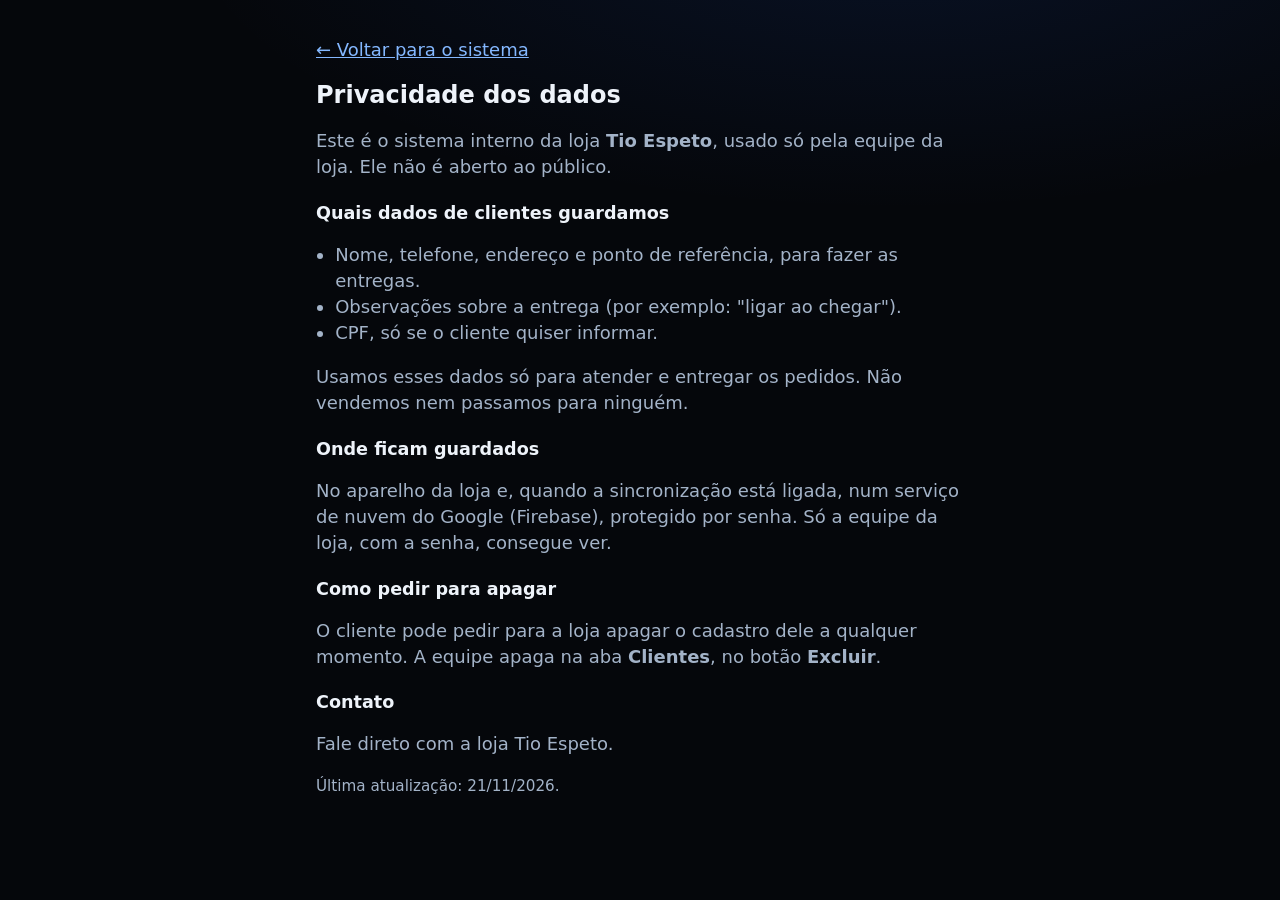
==== privacidade.html @ 0240d6c3 "Sistema Tio Espeto: caixa, gastos, contas, cardápio e clientes Primeira versão publicada. Funciona n" ====
<!doctype html>
<html lang="pt-BR">
<head>
  <meta charset="utf-8">
  <meta name="viewport" content="width=device-width, initial-scale=1">
  <meta name="theme-color" content="#000000">
  <meta name="robots" content="noindex, nofollow">
  <title>Privacidade · Tio Espeto</title>
  <link rel="icon" type="image/png" href="assets/icones/icone-192.png">
  <link rel="stylesheet" href="assets/style.css">
  <style>
    body { padding: 0; }
    .texto { max-width: 680px; margin: 0 auto; padding: 1.2rem 1rem 3rem; }
    .texto h1 { font-size: 1.5rem; margin: .5rem 0 1rem; }
    .texto h2 { font-size: 1.1rem; margin: 1.4rem 0 .4rem; }
    .texto p, .texto li { color: var(--texto-suave); }
    .texto ul { padding-left: 1.2rem; }
  </style>
</head>
<body>
  <main class="texto">
    <p><a href="./">← Voltar para o sistema</a></p>
    <h1>Privacidade dos dados</h1>
    <p>Este é o sistema interno da loja <strong>Tio Espeto</strong>, usado só pela equipe da loja.
      Ele não é aberto ao público.</p>

    <h2>Quais dados de clientes guardamos</h2>
    <ul>
      <li>Nome, telefone, endereço e ponto de referência, para fazer as entregas.</li>
      <li>Observações sobre a entrega (por exemplo: "ligar ao chegar").</li>
      <li>CPF, só se o cliente quiser informar.</li>
    </ul>
    <p>Usamos esses dados só para atender e entregar os pedidos. Não vendemos nem passamos para ninguém.</p>

    <h2>Onde ficam guardados</h2>
    <p>No aparelho da loja e, quando a sincronização está ligada, num serviço de nuvem do Google (Firebase),
      protegido por senha. Só a equipe da loja, com a senha, consegue ver.</p>

    <h2>Como pedir para apagar</h2>
    <p>O cliente pode pedir para a loja apagar o cadastro dele a qualquer momento. A equipe apaga
      na aba <strong>Clientes</strong>, no botão <strong>Excluir</strong>.</p>

    <h2>Contato</h2>
    <!-- AVISO PARA O DANIEL: colocar aqui um contato da loja (WhatsApp ou e-mail) se o Gabriel quiser. -->
    <p>Fale direto com a loja Tio Espeto.</p>

    <p class="nota">Última atualização: 21/11/2026.</p>
  </main>
</body>
</html>
---- assets/style.css ----
/* Sistema da loja Tio Espeto — Brazuka Web
   Cores: preto e azul, visual escuro. Letras grandes e passos numerados
   para ficar fácil para quem não é acostumado com tecnologia. */
:root {
  color-scheme: dark;
  --fundo: #05070b;
  --topo: rgba(5, 7, 11, .88);
  --cartao: #0e141d;
  --cartao-2: #131b27;
  --campo: #0a0f17;
  --campo-hover: #182233;
  --texto: #eef3fa;
  --texto-suave: #a3b3c8;
  --borda: rgba(148, 170, 205, .14);
  --borda-forte: rgba(148, 170, 205, .26);
  --primaria: #2563eb;          /* azul (contraste 5,2:1 com branco) */
  --primaria-escura: #1d4ed8;
  --primaria-texto: #84b8ff;
  --primaria-fundo: rgba(37, 99, 235, .16);
  --primaria-borda: rgba(96, 150, 255, .45);
  --verde: #4ade80;
  --verde-fundo: rgba(34, 197, 94, .12);
  --verde-borda: rgba(74, 222, 128, .35);
  --vermelho: #fb7185;
  --vermelho-fundo: rgba(244, 63, 94, .13);
  --vermelho-borda: rgba(251, 113, 133, .4);
  --amarelo: #fcd34d;
  --amarelo-fundo: rgba(252, 211, 77, .12);
  --foco: #fbbf24;
  --raio: 22px;
  --raio-m: 16px;
  --raio-p: 12px;
  --sombra: 0 10px 30px rgba(0, 0, 0, .35);
  --altura-abas: 74px;
  --suave: cubic-bezier(.22, .8, .3, 1);
}

* { box-sizing: border-box; }
[hidden] { display: none !important; }
html { -webkit-text-size-adjust: 100%; background: var(--fundo); scroll-behavior: smooth; }
body {
  margin: 0;
  font-family: "Nunito", system-ui, -apple-system, "Segoe UI", Roboto, Arial, sans-serif;
  font-size: 18px;
  font-weight: 500;
  line-height: 1.45;
  color: var(--texto);
  background:
    radial-gradient(1200px 500px at 70% -10%, rgba(37, 99, 235, .12), transparent 60%),
    var(--fundo);
  background-attachment: fixed;
  padding-bottom: calc(var(--altura-abas) + 1rem + env(safe-area-inset-bottom));
}
h1, h2, h3 { line-height: 1.2; margin: 0; font-weight: 800; }
h3 { font-size: 1.2rem; margin-bottom: .7rem; }
button, input, select, textarea { font: inherit; color: inherit; }
a { color: var(--primaria-texto); }
strong { font-weight: 800; }

:focus-visible { outline: 3px solid var(--foco); outline-offset: 3px; }

.sr-only {
  position: absolute; width: 1px; height: 1px; padding: 0; margin: -1px;
  overflow: hidden; clip: rect(0,0,0,0); white-space: nowrap; border: 0;
}
.pular { position: absolute; left: -9999px; top: 0; background: var(--cartao); color: var(--texto); padding: .5rem 1rem; z-index: 100; border-radius: var(--raio-p); }
.pular:focus { left: .5rem; top: .5rem; }

/* ---------- Topo ---------- */
.topo {
  position: sticky; top: 0; z-index: 10;
  display: flex; align-items: center; justify-content: space-between; gap: 1rem;
  background: var(--topo);
  backdrop-filter: blur(14px); -webkit-backdrop-filter: blur(14px);
  border-bottom: 1px solid var(--borda);
  padding: .85rem 1.1rem;
  padding-top: calc(.85rem + env(safe-area-inset-top));
}
.topo h1 { font-size: 1.4rem; letter-spacing: .01em; }
.topo h1::first-letter { color: var(--primaria-texto); }
.topo-data { font-size: .95rem; color: var(--texto-suave); text-transform: capitalize; font-weight: 700; }

main { max-width: 1100px; margin: 0 auto; padding: 1.1rem; outline: none; }
.titulo-aba { font-size: 1.65rem; }
.cabeca-aba { display: flex; align-items: center; justify-content: space-between; gap: .75rem; margin-bottom: .6rem; flex-wrap: wrap; }

.ajuda { font-size: 1.05rem; color: var(--texto-suave); margin: 0 0 1.1rem; max-width: 60ch; }
.dica { color: var(--texto-suave); font-size: 1rem; margin: .25rem 0 .8rem; }
.nota { color: var(--texto-suave); font-size: .95rem; margin-top: 1rem; }
.vazio { color: var(--texto-suave); text-align: center; padding: 1.1rem .5rem; margin: 0; }
.opcional { font-weight: 500; color: var(--texto-suave); font-size: .88em; }
.erro { color: var(--vermelho); font-weight: 800; margin: .25rem 0; min-height: 1.2em; }

/* Passos numerados (1, 2, 3) */
.passo { display: flex; align-items: center; gap: .6rem; font-size: 1.12rem; font-weight: 800; margin: 0 0 .6rem; padding: 0; }
.passo-num {
  flex-shrink: 0; width: 2rem; height: 2rem; border-radius: 50%;
  display: grid; place-items: center;
  background: var(--primaria); color: #fff; font-size: 1rem; font-weight: 800;
  box-shadow: 0 0 0 4px var(--primaria-fundo);
}
.passo-final { margin-top: 1.2rem; }

.cartao {
  background: linear-gradient(180deg, var(--cartao-2), var(--cartao));
  border: 1px solid var(--borda); border-radius: var(--raio);
  padding: 1.25rem; box-shadow: var(--sombra); margin-bottom: 1.1rem;
}

.aviso { background: var(--primaria-fundo); border: 1px solid var(--primaria-borda); border-radius: var(--raio-m); padding: .9rem 1.1rem; margin: 0 0 1.1rem; display: flex; align-items: center; gap: .6rem 1rem; flex-wrap: wrap; }
.aviso-erro { background: var(--vermelho-fundo); border-color: var(--vermelho-borda); margin: 1rem; }

/* ---------- Botões ---------- */
.btn {
  display: inline-flex; align-items: center; justify-content: center; gap: .45rem;
  min-height: 52px; padding: .65rem 1.25rem;
  border-radius: var(--raio-m); border: 2px solid transparent;
  font-weight: 800; cursor: pointer; text-decoration: none;
  touch-action: manipulation;
  transition: transform .15s var(--suave), background-color .2s, border-color .2s, box-shadow .2s;
}
.btn:active:not(:disabled) { transform: scale(.97); }
.btn:disabled { opacity: .4; cursor: not-allowed; }
.btn-primario { background: var(--primaria); color: #fff; box-shadow: 0 8px 22px rgba(37, 99, 235, .35); }
.btn-primario:hover:not(:disabled) { background: var(--primaria-escura); }
.btn-primario:disabled { box-shadow: none; }
.btn-secundario { background: var(--primaria-fundo); color: var(--primaria-texto); border-color: var(--primaria-borda); }
.btn-secundario:hover { background: rgba(37, 99, 235, .26); }
.btn-leve { background: transparent; color: var(--texto); border-color: var(--borda-forte); }
.btn-leve:hover { background: var(--campo-hover); }
.btn-perigo { background: transparent; color: var(--vermelho); border-color: var(--vermelho-borda); }
.btn-perigo:hover { background: var(--vermelho-fundo); }
.btn-pequeno { min-height: 44px; padding: .4rem .95rem; font-size: 1rem; border-radius: var(--raio-p); }
.btn-grande { width: 100%; min-height: 62px; font-size: 1.25rem; }
.btn-largo { width: 100%; }
#btn-limpar { width: 100%; margin-top: .6rem; }
.botoes-linha { display: flex; flex-wrap: wrap; gap: .55rem; }

/* ---------- Vender (Caixa) ---------- */
.caixa-grade { display: grid; gap: 1.1rem; }
.itens-grade { display: grid; grid-template-columns: repeat(auto-fill, minmax(150px, 1fr)); gap: .75rem; }
.item {
  position: relative;
  display: flex; flex-direction: column; justify-content: center; align-items: flex-start;
  min-height: 104px; padding: .9rem 1rem;
  background: linear-gradient(180deg, var(--cartao-2), var(--cartao));
  border: 2px solid var(--borda); border-radius: var(--raio);
  text-align: left; cursor: pointer; box-shadow: var(--sombra);
  touch-action: manipulation; user-select: none;
  transition: transform .18s var(--suave), border-color .2s, background .2s;
}
.item:hover { border-color: var(--primaria-borda); transform: translateY(-2px); }
.item:active { transform: scale(.96); }
.item.no-pedido { border-color: var(--primaria); background: linear-gradient(180deg, rgba(37, 99, 235, .28), rgba(37, 99, 235, .12)); }
.item-nome { font-weight: 800; font-size: 1.1rem; overflow-wrap: anywhere; padding-right: 2rem; }
.item-preco { color: var(--primaria-texto); font-weight: 800; margin-top: .3rem; font-size: 1.1rem; }
.item-qtd {
  position: absolute; top: .55rem; right: .55rem;
  min-width: 2.1rem; height: 2.1rem; padding: 0 .45rem;
  border-radius: 999px; background: var(--primaria); color: #fff;
  display: grid; place-items: center; font-weight: 800; font-size: 1.05rem;
}
.item-qtd.pop { animation: pop .35s var(--suave); }
.selo-exemplo { display: inline-block; background: var(--amarelo-fundo); color: var(--amarelo); border: 1px solid rgba(252, 211, 77, .4); border-radius: 999px; font-size: .75rem; font-weight: 800; padding: .1rem .55rem; margin-top: .35rem; letter-spacing: .03em; }

.pedido-lista { list-style: none; margin: 0; padding: 0; }
.pedido-linha { display: grid; grid-template-columns: 1fr auto; gap: .25rem .6rem; align-items: center; padding: .7rem 0; border-bottom: 1px solid var(--borda); }
.pedido-nome { font-weight: 800; overflow-wrap: anywhere; }
.pedido-sub { color: var(--texto-suave); font-size: .95rem; }
.qtd-ctrl { display: flex; align-items: center; gap: .4rem; grid-column: 2; grid-row: 1 / span 2; }
.qtd-ctrl button {
  width: 48px; height: 48px; border-radius: 50%; border: 2px solid var(--borda-forte);
  background: var(--campo); font-size: 1.5rem; font-weight: 800; cursor: pointer; line-height: 1;
  touch-action: manipulation; transition: transform .15s var(--suave), border-color .2s;
}
.qtd-ctrl button:hover { border-color: var(--primaria); }
.qtd-ctrl button:active { transform: scale(.9); }
.qtd-input {
  width: 3.6rem; height: 48px; text-align: center; font-weight: 800; font-size: 1.25rem;
  border: 2px solid var(--borda-forte); border-radius: var(--raio-p); background: var(--campo);
  transition: border-color .2s;
}
.qtd-input:hover { border-color: var(--primaria-borda); }
.qtd-input:focus-visible, .qtd-input:focus { border-color: var(--foco); outline: 3px solid var(--foco); outline-offset: 2px; }

.total-linha { display: flex; justify-content: space-between; align-items: baseline; padding: .9rem 0 .3rem; font-size: 1.25rem; font-weight: 800; }
.total-linha strong { font-size: 2rem; color: var(--primaria-texto); }

.grupo { border: 0; padding: 0; margin: 1rem 0 0; }
.grupo legend { margin-bottom: .6rem; }
.rotulo { font-weight: 800; display: block; margin-bottom: .45rem; }
.segmentos { display: grid; grid-template-columns: repeat(3, 1fr); gap: .5rem; }
.seg {
  min-height: 70px; border-radius: var(--raio-m); border: 2px solid var(--borda-forte); background: var(--campo);
  font-weight: 800; cursor: pointer; padding: .4rem; touch-action: manipulation; line-height: 1.25;
  transition: transform .15s var(--suave), background .2s, border-color .2s;
}
.seg:hover { border-color: var(--primaria-borda); }
.seg:active { transform: scale(.96); }
.seg[aria-pressed="true"] { background: var(--primaria); border-color: var(--primaria); color: #fff; box-shadow: 0 8px 20px rgba(37, 99, 235, .35); }

#bloco-dinheiro { margin-top: 1rem; }
.campo-dinheiro { display: flex; align-items: center; gap: .45rem; border: 2px solid var(--borda-forte); border-radius: var(--raio-m); padding: 0 .9rem; background: var(--campo); transition: border-color .2s; }
.campo-dinheiro:focus-within { border-color: var(--foco); outline: 3px solid var(--foco); outline-offset: 2px; }
.campo-dinheiro span { font-weight: 800; color: var(--texto-suave); font-size: 1.25rem; }
.campo-dinheiro input { border: 0; outline: none; width: 100%; min-height: 58px; font-size: 1.6rem; font-weight: 800; background: transparent; }
.atalhos { display: grid; grid-template-columns: repeat(5, 1fr); gap: .4rem; margin-top: .55rem; }
.atalho {
  min-height: 50px; border-radius: var(--raio-p); border: 2px solid var(--borda-forte); background: var(--campo);
  font-weight: 800; font-size: .95rem; cursor: pointer; padding: .2rem; touch-action: manipulation; line-height: 1.15;
  transition: transform .15s var(--suave), border-color .2s;
}
.atalho:hover { border-color: var(--primaria); }
.atalho:active { transform: scale(.94); }
.atalho.insuficiente { color: var(--texto-suave); border-style: dashed; }

.troco { margin-top: .8rem; border-radius: var(--raio-m); padding: .85rem 1.1rem; font-weight: 800; display: flex; justify-content: space-between; align-items: baseline; gap: .5rem; flex-wrap: wrap; border: 1px solid transparent; animation: subir .35s var(--suave); }
.troco:empty { display: none; }
.troco.ok { background: var(--verde-fundo); color: var(--verde); border-color: var(--verde-borda); font-size: 1.15rem; }
.troco.ok strong { font-size: 2.2rem; }
.troco.falta { background: var(--vermelho-fundo); color: var(--vermelho); border-color: var(--vermelho-borda); font-size: 1.1rem; }
.troco.falta strong { font-size: 1.7rem; }
.troco.neutro { background: var(--campo); color: var(--texto-suave); font-weight: 600; font-size: 1rem; border-color: var(--borda); }

.cliente-entrega { background: var(--campo); border: 1px solid var(--borda); border-radius: var(--raio-m); padding: .2rem .9rem; }
.cliente-entrega summary { cursor: pointer; font-weight: 800; min-height: 52px; display: flex; align-items: center; gap: .3rem; flex-wrap: wrap; list-style: none; }
.cliente-entrega summary::-webkit-details-marker { display: none; }
.cliente-entrega[open] { padding-bottom: .9rem; }
.cliente-entrega[open] summary { margin-bottom: .4rem; }

select, .busca, .campo input, .campo textarea {
  width: 100%; min-height: 52px; padding: .6rem .85rem;
  border: 2px solid var(--borda-forte); border-radius: var(--raio-m); background: var(--campo);
  transition: border-color .2s;
}
input::placeholder, textarea::placeholder { color: #71839c; }
textarea { resize: vertical; }
select:focus-visible, .busca:focus-visible, .campo input:focus-visible, .campo textarea:focus-visible { border-color: var(--foco); }
.cliente-info { margin-top: .6rem; background: var(--primaria-fundo); border: 1px solid var(--primaria-borda); border-radius: var(--raio-p); padding: .7rem .9rem; font-size: 1rem; }
.cliente-info p { margin: .15rem 0; overflow-wrap: anywhere; }

.hoje-resumo { display: flex; gap: .5rem; flex-wrap: wrap; }
.pilula { background: var(--primaria-fundo); border: 1px solid var(--primaria-borda); color: var(--primaria-texto); border-radius: 999px; padding: .4rem .95rem; font-weight: 800; font-size: 1rem; }
#hoje-status { margin-top: -.1rem; font-weight: 700; }

/* ---------- Listas ---------- */
.busca { margin-bottom: .9rem; font-size: 1.05rem; }
.lista-cartoes { list-style: none; margin: 0; padding: 0; display: grid; gap: .9rem; }
.lista-cartoes > li { background: linear-gradient(180deg, var(--cartao-2), var(--cartao)); border: 1px solid var(--borda); border-radius: var(--raio); padding: 1.1rem 1.2rem; box-shadow: var(--sombra); }
.lista-cartoes > li.vazio { text-align: center; }
.lista-cartoes h3 { margin: 0 0 .35rem; font-size: 1.2rem; overflow-wrap: anywhere; }
.lista-cartoes p { margin: .25rem 0; overflow-wrap: anywhere; }
.lista-cartoes .acoes { display: flex; flex-wrap: wrap; gap: .45rem; margin-top: .75rem; }
.lista-cartoes li.exemplo { border: 2px dashed rgba(252, 211, 77, .45); }
.rotulo-linha { color: var(--texto-suave); font-size: .95rem; }
.tel { color: var(--primaria-texto); font-weight: 800; }
.lucro-pos { color: var(--verde); font-weight: 800; }
.lucro-neg { color: var(--vermelho); font-weight: 800; }
.falta-info { color: var(--amarelo); font-weight: 700; }

.lista-simples { list-style: none; margin: 0; padding: 0; }
.lista-simples li { display: flex; justify-content: space-between; align-items: center; gap: .75rem; padding: .75rem 0; border-bottom: 1px solid var(--borda); }
.lista-simples li:last-child { border-bottom: 0; }
.lista-simples li.vazio { justify-content: center; }
.lista-simples .info { min-width: 0; }
.lista-simples .info p { margin: .1rem 0; overflow-wrap: anywhere; }
.lista-simples .lado { text-align: right; display: grid; gap: .35rem; justify-items: end; flex-shrink: 0; }
.lista-rolavel { max-height: 460px; overflow-y: auto; padding-right: .3rem; }
.mini { color: var(--texto-suave); font-size: .92rem; }
.valor-saida { color: var(--vermelho); font-weight: 800; }
.valor-entrada { color: var(--verde); font-weight: 800; }

/* ---------- Gastos ---------- */
.duas-colunas { display: grid; gap: 0 1.1rem; }
.cabeca-cartao { display: flex; justify-content: space-between; align-items: center; gap: .75rem; flex-wrap: wrap; margin-bottom: .4rem; }
.cabeca-cartao h3 { margin: 0; }
.grupo-topo { margin: 0 0 1rem; }

.chips { display: flex; flex-wrap: wrap; gap: .5rem; }
.chip {
  min-height: 50px; padding: .45rem 1.1rem; border-radius: 999px;
  border: 2px solid var(--borda-forte); background: var(--campo); font-weight: 800; cursor: pointer;
  touch-action: manipulation; transition: transform .15s var(--suave), background .2s, border-color .2s;
}
.chip:hover { border-color: var(--primaria-borda); }
.chip:active { transform: scale(.95); }
.chip[aria-pressed="true"] { background: var(--primaria); border-color: var(--primaria); color: #fff; box-shadow: 0 6px 16px rgba(37, 99, 235, .35); }
.chip[aria-pressed="true"]::before { content: "✓ "; }
.chip-novo { border-style: dashed; color: var(--primaria-texto); }
.novo-tipo { display: flex; gap: .5rem; margin-top: .7rem; animation: subir .3s var(--suave); }
.novo-tipo input { flex: 1; min-height: 52px; padding: .6rem .85rem; border: 2px solid var(--borda-forte); border-radius: var(--raio-m); background: var(--campo); min-width: 0; }
.novo-tipo input:focus-visible { border-color: var(--foco); }

/* Cada gasto separado (com barrinha) */
.gastos-grupos { display: grid; gap: .6rem; }
.grupo-gasto { background: var(--campo); border: 1px solid var(--borda); border-radius: var(--raio-m); overflow: hidden; transition: border-color .2s; }
.grupo-gasto[open] { border-color: var(--primaria-borda); }
.grupo-gasto summary { cursor: pointer; list-style: none; padding: .9rem 1rem; display: grid; gap: .45rem; }
.grupo-gasto summary::-webkit-details-marker { display: none; }
.grupo-gasto summary:hover { background: var(--campo-hover); }
.gg-linha { display: flex; justify-content: space-between; align-items: baseline; gap: .6rem; }
.gg-nome { font-weight: 800; font-size: 1.1rem; display: flex; align-items: center; gap: .45rem; }
.gg-nome::before { content: "›"; display: inline-block; color: var(--primaria-texto); font-size: 1.4rem; line-height: 1; transition: transform .25s var(--suave); }
.grupo-gasto[open] .gg-nome::before { transform: rotate(90deg); }
.gg-valor { font-weight: 800; font-size: 1.15rem; color: var(--vermelho); white-space: nowrap; }
.gg-info { color: var(--texto-suave); font-size: .92rem; display: flex; justify-content: space-between; gap: .5rem; }
.grupo-gasto ul { list-style: none; margin: 0; padding: 0 1rem .6rem; animation: subir .3s var(--suave); }
.grupo-gasto li { display: flex; justify-content: space-between; align-items: center; gap: .6rem; padding: .6rem 0; border-top: 1px solid var(--borda); }
.grupo-gasto li .lado { display: flex; align-items: center; gap: .6rem; flex-shrink: 0; }

.barra { height: 10px; border-radius: 999px; background: rgba(148, 170, 205, .12); overflow: hidden; }
.barra span { display: block; height: 100%; border-radius: 999px; background: linear-gradient(90deg, var(--primaria), #60a5fa); width: 0; transition: width .9s var(--suave); }
.barra.vermelha span { background: linear-gradient(90deg, #e11d48, var(--vermelho)); }
.barra.verde span { background: linear-gradient(90deg, #16a34a, var(--verde)); }

.soma-total { display: flex; justify-content: space-between; align-items: baseline; gap: .6rem; margin-top: .9rem; padding: 1rem 1.1rem; border-radius: var(--raio-m); background: var(--vermelho-fundo); border: 1px solid var(--vermelho-borda); font-weight: 800; font-size: 1.1rem; }
.soma-total strong { color: var(--vermelho); font-size: 1.4rem; }

/* Para onde foi o dinheiro */
.para-onde { list-style: none; margin: 0; padding: 0; display: grid; gap: .9rem; }
.para-onde li { display: grid; gap: .4rem; }
.po-linha { display: flex; justify-content: space-between; align-items: baseline; gap: .6rem; }
.po-nome { font-weight: 800; }
.po-nome small { display: block; font-weight: 600; color: var(--texto-suave); font-size: .88rem; }
.po-valor { font-weight: 800; white-space: nowrap; }
.po-valor small { color: var(--texto-suave); font-weight: 700; margin-left: .35rem; }

/* Cardápio com campos direto no cartão */
.campos-item { display: grid; grid-template-columns: 1fr 1fr; gap: .6rem .7rem; margin-top: .5rem; }
.campos-item .campo { margin: 0; }
.campos-item .campo-nome { grid-column: 1 / -1; }
.campos-item label { font-size: .95rem; color: var(--texto-suave); font-weight: 800; }
.lucro-txt { margin: .75rem 0 0; font-size: 1.05rem; }

.input-tabela {
  width: 6.8rem; min-height: 46px; padding: .35rem .6rem; text-align: right;
  border: 2px solid var(--borda-forte); border-radius: var(--raio-p); background: var(--campo);
}
.input-tabela:focus-visible { border-color: var(--foco); }

/* ---------- Contas ---------- */
.periodo { width: auto; min-width: 170px; font-weight: 800; }
.resumo { display: grid; grid-template-columns: 1fr 1fr; gap: .75rem; margin-bottom: 1.1rem; }
.bloco-num { background: linear-gradient(180deg, var(--cartao-2), var(--cartao)); border: 1px solid var(--borda); border-radius: var(--raio); padding: 1rem 1.1rem; box-shadow: var(--sombra); }
.bloco-num span { display: block; color: var(--texto-suave); font-size: 1rem; font-weight: 700; }
.bloco-num strong { display: block; font-size: 1.6rem; margin-top: .2rem; overflow-wrap: anywhere; }
.bloco-num small { display: block; color: var(--texto-suave); font-size: .88rem; margin-top: .25rem; }
.bloco-num.entrou strong { color: var(--verde); }
.bloco-num.saiu strong { color: var(--vermelho); }
.bloco-num.destaque { grid-column: 1 / -1; background: var(--verde-fundo); border-color: var(--verde-borda); }
.bloco-num.destaque strong { color: var(--verde); font-size: 2.1rem; }
.bloco-num.destaque.negativo { background: var(--vermelho-fundo); border-color: var(--vermelho-borda); }
.bloco-num.destaque.negativo strong { color: var(--vermelho); }

.linhas { margin: 0; }
.linhas div { display: flex; justify-content: space-between; padding: .5rem 0; border-bottom: 1px solid var(--borda); }
.linhas div:last-child { border-bottom: 0; }
.linhas dt { color: var(--texto-suave); }
.linhas dd { margin: 0; font-weight: 800; }

.tabela-wrap { overflow-x: auto; }
table { width: 100%; border-collapse: collapse; font-size: 1rem; }
th, td { padding: .6rem .45rem; text-align: right; border-bottom: 1px solid var(--borda); }
th:first-child, td:first-child { text-align: left; }
th { color: var(--texto-suave); font-weight: 700; font-size: .9rem; }
tbody tr { transition: background .2s; }
tbody tr:hover { background: rgba(148, 170, 205, .05); }

.dia-hoje td:first-child strong::after { content: " · hoje"; color: var(--primaria-texto); }
.tag { display: inline-block; font-size: .8rem; font-weight: 800; border-radius: 999px; padding: .1rem .55rem; }
.tag-lucro { background: var(--verde-fundo); color: var(--verde); }
.tag-prejuizo { background: var(--vermelho-fundo); color: var(--vermelho); }
.tag-zero { background: rgba(148, 170, 205, .1); color: var(--texto-suave); }
.tag-fechado { background: var(--amarelo-fundo); color: var(--amarelo); }
.rodape-tabela { display: flex; flex-wrap: wrap; gap: .4rem 1.2rem; margin-top: .8rem; color: var(--texto-suave); font-size: .95rem; }
.rodape-tabela strong { color: var(--texto); }
.dias-mobile { list-style: none; margin: 0; padding: 0; }
.dias-mobile li { border-bottom: 1px solid var(--borda); padding: .75rem 0; }
.dias-mobile li:last-child { border-bottom: 0; }
.dias-mobile .linha1 { display: flex; justify-content: space-between; gap: .5rem; align-items: baseline; }
.dias-mobile .linha2 { display: flex; justify-content: space-between; gap: .5rem; color: var(--texto-suave); font-size: .95rem; margin-top: .2rem; flex-wrap: wrap; }
.tabela-dias { display: none; }

.formas-lista { display: grid; gap: .85rem; }

.form-gasto { display: grid; gap: .5rem; margin-bottom: .75rem; }
.campo { display: grid; gap: .35rem; margin-bottom: .75rem; }
.campo label { font-weight: 800; }
.campo-dupla { display: grid; grid-template-columns: 1fr 1fr; gap: .7rem; }
input[type="date"]::-webkit-calendar-picker-indicator,
input[type="time"]::-webkit-calendar-picker-indicator { filter: invert(.8); }

/* Funcionamento */
.func-dias { display: grid; gap: .2rem; margin-bottom: .9rem; }
.func-linha { display: grid; grid-template-columns: 8rem 1fr; align-items: center; gap: .5rem; padding: .3rem 0; border-bottom: 1px solid var(--borda); }
.func-linha:last-child { border-bottom: 0; }
.func-linha label.abre { display: flex; align-items: center; gap: .6rem; font-weight: 800; cursor: pointer; min-height: 48px; }
.func-linha input[type="checkbox"] { width: 24px; height: 24px; accent-color: var(--primaria); }
.func-horas { display: flex; align-items: center; gap: .4rem; flex-wrap: wrap; }
.func-horas input { min-height: 46px; padding: .3rem .55rem; border: 2px solid var(--borda-forte); border-radius: var(--raio-p); background: var(--campo); }
.func-horas input:disabled { opacity: .35; }
.cartao-copia p { margin: .45rem 0; }

.rodape { text-align: center; padding: 1.6rem 0 .6rem; font-size: .9rem; }
.rodape a { color: var(--texto-suave); }

/* ---------- Menu de baixo (celular) ---------- */
.abas {
  position: fixed; left: .6rem; right: .6rem; bottom: calc(.6rem + env(safe-area-inset-bottom)); z-index: 20;
  display: grid; grid-template-columns: repeat(5, 1fr); gap: .2rem;
  background: rgba(14, 20, 29, .92);
  backdrop-filter: blur(14px); -webkit-backdrop-filter: blur(14px);
  border: 1px solid var(--borda-forte); border-radius: 24px;
  padding: .35rem; box-shadow: 0 12px 34px rgba(0, 0, 0, .55);
}
.aba-btn {
  min-height: calc(var(--altura-abas) - .7rem); border: 0; background: transparent; border-radius: 18px;
  display: flex; flex-direction: column; align-items: center; justify-content: center; gap: .15rem;
  font-size: .85rem; font-weight: 800; color: var(--texto-suave); cursor: pointer;
  touch-action: manipulation; transition: background .25s var(--suave), color .2s, transform .15s var(--suave);
}
.aba-btn span { font-size: 1.5rem; line-height: 1; transition: transform .25s var(--suave); }
.aba-btn:hover { color: var(--texto); }
.aba-btn:active { transform: scale(.94); }
.aba-btn[aria-current="page"] { color: #fff; background: var(--primaria); box-shadow: 0 6px 18px rgba(37, 99, 235, .4); }
.aba-btn[aria-current="page"] span { transform: translateY(-1px) scale(1.08); }

/* Botão voltar ao topo */
.btn-topo {
  position: fixed; right: 1rem; bottom: calc(var(--altura-abas) + 1.4rem + env(safe-area-inset-bottom)); z-index: 15;
  width: 54px; height: 54px; border-radius: 50%; border: 1px solid var(--primaria-borda);
  background: rgba(14, 20, 29, .92); color: var(--primaria-texto); font-size: 1.5rem; font-weight: 800; cursor: pointer;
  box-shadow: 0 10px 26px rgba(0, 0, 0, .5);
  opacity: 0; transform: translateY(16px) scale(.9); pointer-events: none;
  transition: opacity .3s var(--suave), transform .3s var(--suave);
}
.btn-topo.mostrar { opacity: 1; transform: none; pointer-events: auto; }

/* ---------- Diálogos ---------- */
dialog {
  border: 1px solid var(--borda-forte); border-radius: var(--raio); padding: 0; width: min(560px, calc(100% - 1.5rem));
  max-height: calc(100% - 2rem); box-shadow: 0 20px 60px rgba(0, 0, 0, .7);
  color: var(--texto); background: var(--cartao);
}
dialog[open] { animation: aparecer .3s var(--suave); }
dialog::backdrop { background: rgba(0, 0, 0, .7); backdrop-filter: blur(3px); }
dialog form { padding: 1.3rem; }
dialog h2 { font-size: 1.4rem; margin-bottom: 1rem; }
.botoes-dialogo { display: flex; justify-content: flex-end; gap: .55rem; margin-top: .5rem; position: sticky; bottom: 0; background: var(--cartao); padding-top: .55rem; }
.botoes-dialogo .btn { flex: 1; }

/* ---------- Aviso rápido (toast) ---------- */
.toast {
  position: fixed; left: 50%; bottom: calc(var(--altura-abas) + 1.6rem + env(safe-area-inset-bottom));
  transform: translateX(-50%) translateY(20px); opacity: 0; pointer-events: none;
  background: var(--primaria); color: #fff; padding: .95rem 1.4rem; border-radius: var(--raio-m); font-weight: 800; font-size: 1.05rem;
  max-width: calc(100% - 2rem); text-align: center; transition: opacity .3s var(--suave), transform .3s var(--suave); z-index: 50;
  box-shadow: 0 10px 30px rgba(0, 0, 0, .6);
}
.toast.mostrar { opacity: 1; transform: translateX(-50%) translateY(0); }
.toast.erro { background: #be123c; }

/* ---------- Animações ---------- */
@keyframes subir { from { opacity: 0; transform: translateY(14px); } to { opacity: 1; transform: none; } }
@keyframes aparecer { from { opacity: 0; transform: translateY(18px) scale(.97); } to { opacity: 1; transform: none; } }
@keyframes pop { 0% { transform: scale(.6); } 60% { transform: scale(1.18); } 100% { transform: scale(1); } }

/* Troca de aba: a página entra deslizando */
.aba:not([hidden]) { animation: subir .4s var(--suave); }
/* Arrastando o dedo: a tela nova entra pelo lado */
@keyframes da-direita { from { opacity: 0; transform: translateX(48px); } to { opacity: 1; transform: none; } }
@keyframes da-esquerda { from { opacity: 0; transform: translateX(-48px); } to { opacity: 1; transform: none; } }
.aba.vem-direita:not([hidden]) { animation: da-direita .35s var(--suave); }
.aba.vem-esquerda:not([hidden]) { animation: da-esquerda .35s var(--suave); }
main { overflow-x: clip; }

/* Ao rolar a página, os cartões vão aparecendo */
.revelar { opacity: 0; transform: translateY(26px); transition: opacity .6s var(--suave), transform .6s var(--suave); }
.revelar.visivel { opacity: 1; transform: none; }

/* ---------- Tablet ---------- */
@media (min-width: 700px) {
  .duas-colunas { grid-template-columns: 1fr 1fr; align-items: start; }
  .tabela-dias { display: block; }
  .dias-mobile { display: none; }
  .resumo { grid-template-columns: 1fr 1fr 1.4fr; }
  .bloco-num.destaque { grid-column: auto; }
  .abas { max-width: 620px; margin: 0 auto; }
}

/* ---------- Computador ---------- */
@media (min-width: 1024px) {
  :root { --largura-menu: 240px; }
  body { padding-bottom: 0; padding-left: var(--largura-menu); }
  .topo { margin-left: calc(-1 * var(--largura-menu)); padding-left: 1.6rem; }
  .topo h1 { font-size: 1.6rem; width: calc(var(--largura-menu) - 1.6rem); }

  /* Menu vira barra lateral */
  .abas {
    top: 0; bottom: 0; left: 0; right: auto; width: var(--largura-menu); max-width: none; margin: 0;
    grid-template-columns: 1fr; grid-auto-rows: min-content; align-content: start;
    padding: 5.2rem .9rem 1rem; gap: .35rem;
    border-radius: 0; border: 0; border-right: 1px solid var(--borda);
    background: rgba(8, 11, 17, .95); box-shadow: none;
    z-index: 5;
  }
  .aba-btn { min-height: 56px; flex-direction: row; justify-content: flex-start; gap: .85rem; padding: 0 1.1rem; font-size: 1.1rem; border-radius: var(--raio-m); }
  .aba-btn span { font-size: 1.4rem; }
  .aba-btn:hover:not([aria-current="page"]) { background: var(--campo-hover); }

  main { max-width: 1500px; padding: 1.6rem 2.2rem; }
  .titulo-aba { font-size: 1.9rem; }

  .caixa-grade { grid-template-columns: 1fr 440px; align-items: start; gap: 1.6rem; }
  .caixa-pedido { position: sticky; top: 5rem; max-height: calc(100vh - 6rem); overflow-y: auto; }
  .itens-grade { grid-template-columns: repeat(auto-fill, minmax(200px, 1fr)); gap: 1rem; }
  .item { min-height: 140px; padding: 1.1rem 1.2rem; }
  .item-nome { font-size: 1.25rem; }
  .item-preco { font-size: 1.3rem; }

  .lista-cartoes { grid-template-columns: repeat(auto-fill, minmax(360px, 1fr)); }
  .toast { bottom: 1.6rem; left: calc(50% + var(--largura-menu) / 2); }
  .btn-topo { bottom: 1.6rem; right: 1.6rem; }
}

@media (max-width: 380px) {
  body { font-size: 17px; }
  .atalhos { grid-template-columns: repeat(3, 1fr); }
  .itens-grade { grid-template-columns: 1fr 1fr; }
  .aba-btn { font-size: .76rem; }
  .abas { left: .35rem; right: .35rem; }
}

/* Quem pediu menos movimento no aparelho não vê animações */
@media (prefers-reduced-motion: reduce) {
  html { scroll-behavior: auto; }
  *, *::before, *::after { animation: none !important; transition: none !important; }
  .revelar { opacity: 1; transform: none; }
}

/* =====================================================================
   Ajustes: mais minimalista (pedido do Daniel em 21/11/2026)
   ===================================================================== */

/* Tela nova entra deslizando de verdade pelo lado (depois de arrastar) */
@keyframes da-direita { from { opacity: .2; transform: translateX(70%); } to { opacity: 1; transform: none; } }
@keyframes da-esquerda { from { opacity: .2; transform: translateX(-70%); } to { opacity: 1; transform: none; } }
.aba.vem-direita:not([hidden]) { animation: da-direita .32s cubic-bezier(.22, .8, .3, 1); }
.aba.vem-esquerda:not([hidden]) { animation: da-esquerda .32s cubic-bezier(.22, .8, .3, 1); }
.aba { will-change: transform; }

/* Avisos rápidos: pequenos, transparentes, sem tampar a tela */
.toast {
  background: rgba(16, 24, 36, .72);
  backdrop-filter: blur(12px); -webkit-backdrop-filter: blur(12px);
  border: 1px solid var(--primaria-borda);
  color: var(--texto); font-size: .9rem; font-weight: 700;
  padding: .5rem 1rem; border-radius: 999px;
  max-width: min(92vw, 420px); box-shadow: 0 6px 18px rgba(0, 0, 0, .35);
}
.toast.erro { background: rgba(80, 14, 30, .78); border-color: var(--vermelho-borda); color: #ffe4e8; }

/* Janelas (novo espetinho, novo cliente): mais enxutas */
dialog { width: min(460px, calc(100% - 1.5rem)); }
dialog form { padding: 1rem 1.1rem; }
dialog h2 { font-size: 1.2rem; margin-bottom: .7rem; }
dialog .campo { margin-bottom: .55rem; }
dialog::backdrop { background: rgba(0, 0, 0, .5); }

/* Celular: tudo mais compacto, para rolar menos */
@media (max-width: 699px) {
  :root { --altura-abas: 62px; --raio: 18px; --raio-m: 14px; }
  body { font-size: 16px; padding-bottom: calc(var(--altura-abas) + .9rem + env(safe-area-inset-bottom)); }
  main { padding: .75rem .8rem; }
  .topo { padding: .6rem .9rem; padding-top: calc(.6rem + env(safe-area-inset-top)); }
  .topo h1 { font-size: 1.2rem; }
  .topo-data { font-size: .85rem; }
  .titulo-aba { font-size: 1.3rem; }
  .cabeca-aba { margin-bottom: .35rem; gap: .5rem; }
  .ajuda { font-size: .9rem; margin-bottom: .7rem; }
  .dica { font-size: .86rem; margin: .1rem 0 .5rem; }
  h3 { font-size: 1.05rem; margin-bottom: .5rem; }
  .cartao { padding: .9rem; margin-bottom: .75rem; }
  .passo { font-size: .98rem; gap: .45rem; margin-bottom: .4rem; }
  .passo-num { width: 1.55rem; height: 1.55rem; font-size: .85rem; box-shadow: 0 0 0 3px var(--primaria-fundo); }
  .passo-final { margin-top: .8rem; }

  .hoje-resumo { gap: .35rem; }
  .pilula { font-size: .82rem; padding: .25rem .65rem; }
  #hoje-status { font-size: .84rem; margin: 0 0 .5rem; }

  .itens-grade { grid-template-columns: repeat(auto-fill, minmax(140px, 1fr)); gap: .5rem; }
  .item { min-height: 74px; padding: .6rem .75rem; border-radius: var(--raio-m); }
  .item-nome { font-size: .98rem; padding-right: 1.7rem; }
  .item-preco { font-size: .98rem; margin-top: .15rem; }
  .item-qtd { min-width: 1.7rem; height: 1.7rem; font-size: .88rem; top: .4rem; right: .4rem; }
  .selo-exemplo { font-size: .68rem; margin-top: .2rem; }

  .pedido-linha { padding: .45rem 0; }
  .qtd-ctrl { gap: .3rem; }
  .qtd-ctrl button { width: 40px; height: 40px; font-size: 1.25rem; }
  .qtd-input { width: 3rem; height: 40px; font-size: 1.1rem; }
  .total-linha { padding: .6rem 0 .2rem; font-size: 1.05rem; }
  .total-linha strong { font-size: 1.6rem; }
  .grupo { margin-top: .7rem; }
  .seg { min-height: 50px; font-size: .92rem; }
  #bloco-dinheiro { margin-top: .7rem; }
  .rotulo { margin-bottom: .3rem; }
  .campo-dinheiro input { min-height: 48px; font-size: 1.3rem; }
  .atalho { min-height: 42px; font-size: .85rem; }
  .troco { padding: .6rem .85rem; margin-top: .6rem; }
  .troco.ok strong { font-size: 1.7rem; }
  .troco.falta strong { font-size: 1.35rem; }
  .troco.neutro { font-size: .86rem; }
  .cliente-entrega summary { min-height: 44px; font-size: .95rem; }
  .btn { min-height: 46px; padding: .5rem 1rem; }
  .btn-grande { min-height: 52px; font-size: 1.08rem; }
  .btn-pequeno { min-height: 40px; font-size: .92rem; }
  #btn-limpar { margin-top: .45rem; }

  select, .busca, .campo input, .campo textarea, .novo-tipo input { min-height: 46px; padding: .5rem .75rem; }
  .campo { margin-bottom: .55rem; gap: .25rem; }
  .chip { min-height: 42px; padding: .35rem .9rem; }
  .grupo-gasto summary { padding: .7rem .85rem; }
  .gg-nome { font-size: 1rem; }
  .gg-valor { font-size: 1.02rem; }
  .soma-total { padding: .75rem .9rem; font-size: 1rem; }
  .soma-total strong { font-size: 1.2rem; }

  .resumo { gap: .5rem; margin-bottom: .75rem; }
  .bloco-num { padding: .75rem .85rem; }
  .bloco-num span { font-size: .88rem; }
  .bloco-num strong { font-size: 1.3rem; }
  .bloco-num.destaque strong { font-size: 1.6rem; }
  .para-onde { gap: .7rem; }
  .lista-cartoes { gap: .6rem; }
  .lista-cartoes > li { padding: .85rem .9rem; }
  .lista-simples li { padding: .55rem 0; }
  .func-linha label.abre { min-height: 42px; }

  .abas { left: .45rem; right: .45rem; bottom: calc(.45rem + env(safe-area-inset-bottom)); border-radius: 20px; padding: .25rem; }
  .aba-btn { border-radius: 15px; font-size: .74rem; }
  .aba-btn span { font-size: 1.25rem; }
  .btn-topo { width: 46px; height: 46px; font-size: 1.25rem; bottom: calc(var(--altura-abas) + 1.1rem + env(safe-area-inset-bottom)); }
  .toast { bottom: calc(var(--altura-abas) + 1.2rem + env(safe-area-inset-bottom)); }

  /* No celular, a janela sobe de baixo (mais natural para o dedo) */
  dialog { width: 100%; max-width: 100%; margin: auto 0 0; border-radius: 22px 22px 0 0; max-height: 88vh; }
  dialog[open] { animation: subir-folha .3s cubic-bezier(.22, .8, .3, 1); }
}
@keyframes subir-folha { from { transform: translateY(100%); } to { transform: none; } }

@media (prefers-reduced-motion: reduce) {
  .aba.vem-direita:not([hidden]), .aba.vem-esquerda:not([hidden]), dialog[open] { animation: none !important; }
}

/* ---------- Nuvem, login e instalar ---------- */
.topo-direita { display: flex; align-items: center; gap: .5rem; min-width: 0; }
.status-nuvem {
  font-size: .78rem; font-weight: 700; color: var(--texto-suave);
  background: rgba(148, 170, 205, .08); border: 1px solid var(--borda); border-radius: 999px;
  padding: .2rem .6rem; white-space: nowrap; overflow: hidden; text-overflow: ellipsis; max-width: 46vw;
}
.status-nuvem.ok { color: var(--verde); border-color: var(--verde-borda); background: var(--verde-fundo); }
.status-nuvem.offline { color: var(--amarelo); border-color: rgba(252, 211, 77, .4); background: var(--amarelo-fundo); }
.status-nuvem.erro { color: var(--vermelho); border-color: var(--vermelho-borda); background: var(--vermelho-fundo); }
.btn-instalar {
  border: 1px solid var(--primaria-borda); background: var(--primaria); color: #fff; font-weight: 800;
  border-radius: 999px; padding: .3rem .8rem; font-size: .85rem; cursor: pointer; white-space: nowrap;
}
.tela-login {
  position: fixed; inset: 0; z-index: 100; display: grid; place-items: center; padding: 1rem;
  background: radial-gradient(900px 500px at 50% -10%, rgba(37, 99, 235, .22), transparent 60%), var(--fundo);
}
.cartao-login {
  width: min(380px, 100%); text-align: center;
  background: linear-gradient(180deg, var(--cartao-2), var(--cartao));
  border: 1px solid var(--borda); border-radius: var(--raio); padding: 1.4rem 1.2rem; box-shadow: var(--sombra);
  animation: aparecer .4s var(--suave);
}
.cartao-login img { border-radius: 18px; margin: 0 auto .5rem; display: block; }
.cartao-login h2 { font-size: 1.4rem; margin-bottom: .2rem; }
.cartao-login .campo { text-align: left; }
body.sem-login { overflow: hidden; }
@media (max-width: 699px) {
  .topo-direita:has(.status-nuvem:not([hidden])) .topo-data, .topo-direita:has(.btn-instalar:not([hidden])) .topo-data { display: none; }
  .status-nuvem { max-width: 52vw; }
}

/* Pergunta de confirmação */
.dlg-pergunta { width: min(400px, calc(100% - 1.5rem)); }
.dlg-pergunta h2 { font-size: 1.1rem; margin-bottom: .4rem; }
.dlg-pergunta #pergunta-campo { width: 100%; min-height: 46px; padding: .5rem .75rem; border: 2px solid var(--borda-forte); border-radius: var(--raio-m); background: var(--campo); margin: .3rem 0 .4rem; }
.dlg-pergunta #pergunta-campo:focus-visible { border-color: var(--foco); }
@media (max-width: 699px) {
  .dlg-pergunta { width: 100%; }
}
/* Topo fixo respeita a área do relógio/notch no celular */
.topo { top: env(safe-area-inset-top, 0px); }
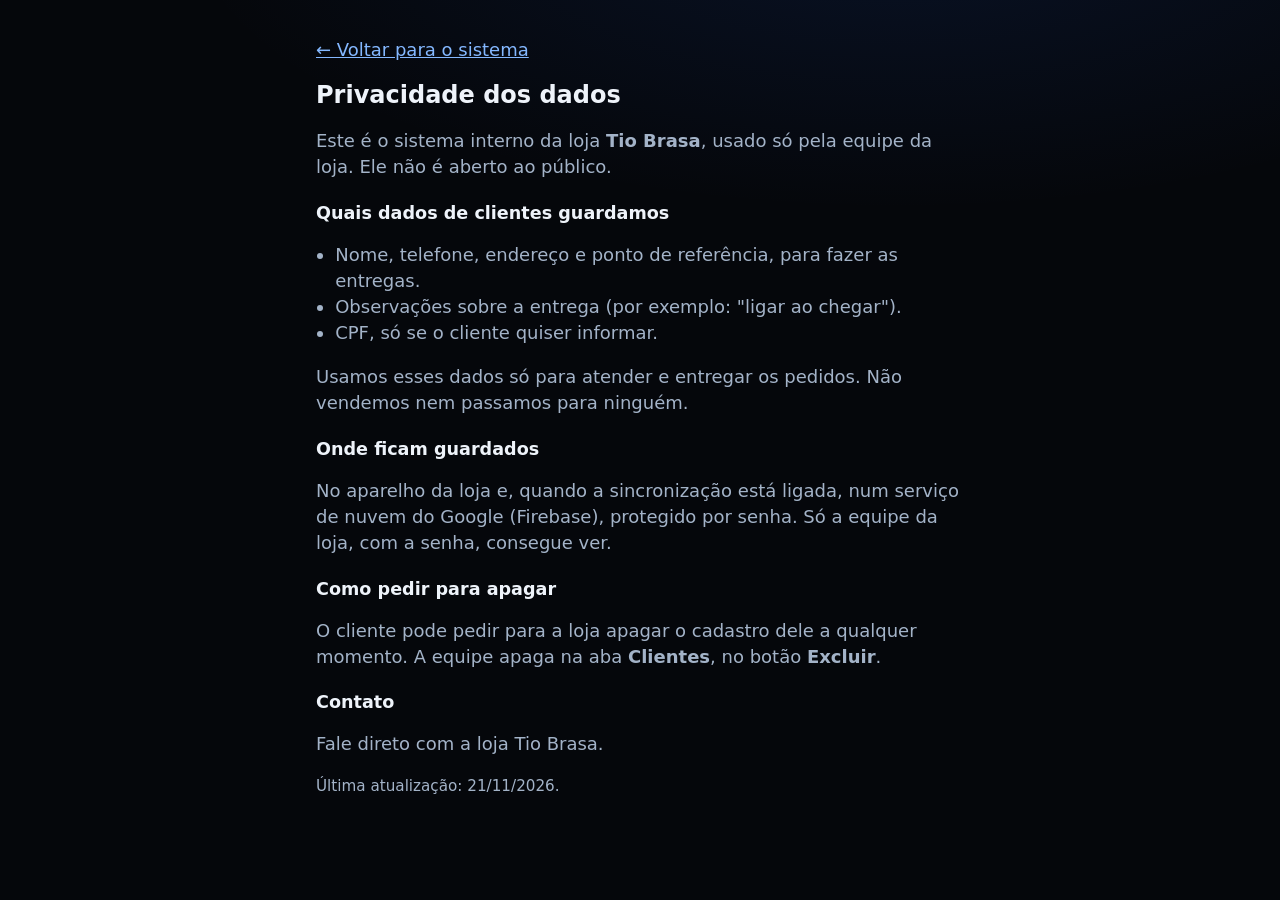
==== commit 373489b3: "Nome da loja: Tio Brasa Co-Authored-By: Claude Opus 5.5 <noreply@anthropic.com>" ====
--- a/privacidade.html
+++ b/privacidade.html
@@ -5,7 +5,7 @@
   <meta name="viewport" content="width=device-width, initial-scale=1">
   <meta name="theme-color" content="#000000">
   <meta name="robots" content="noindex, nofollow">
-  <title>Privacidade · Tio Espeto</title>
+  <title>Privacidade · Tio Brasa</title>
   <link rel="icon" type="image/png" href="assets/icones/icone-192.png">
   <link rel="stylesheet" href="assets/style.css">
   <style>
@@ -21,7 +21,7 @@
   <main class="texto">
     <p><a href="./">← Voltar para o sistema</a></p>
     <h1>Privacidade dos dados</h1>
-    <p>Este é o sistema interno da loja <strong>Tio Espeto</strong>, usado só pela equipe da loja.
+    <p>Este é o sistema interno da loja <strong>Tio Brasa</strong>, usado só pela equipe da loja.
       Ele não é aberto ao público.</p>
 
     <h2>Quais dados de clientes guardamos</h2>
@@ -42,7 +42,7 @@
 
     <h2>Contato</h2>
     <!-- AVISO PARA O DANIEL: colocar aqui um contato da loja (WhatsApp ou e-mail) se o Gabriel quiser. -->
-    <p>Fale direto com a loja Tio Espeto.</p>
+    <p>Fale direto com a loja Tio Brasa.</p>
 
     <p class="nota">Última atualização: 21/11/2026.</p>
   </main>
--- a/assets/style.css
+++ b/assets/style.css
@@ -1,4 +1,4 @@
-/* Sistema da loja Tio Espeto — Brazuka Web
+/* Sistema da loja Tio Brasa — Brazuka Web
    Cores: preto e azul, visual escuro. Letras grandes e passos numerados
    para ficar fácil para quem não é acostumado com tecnologia. */
 :root {
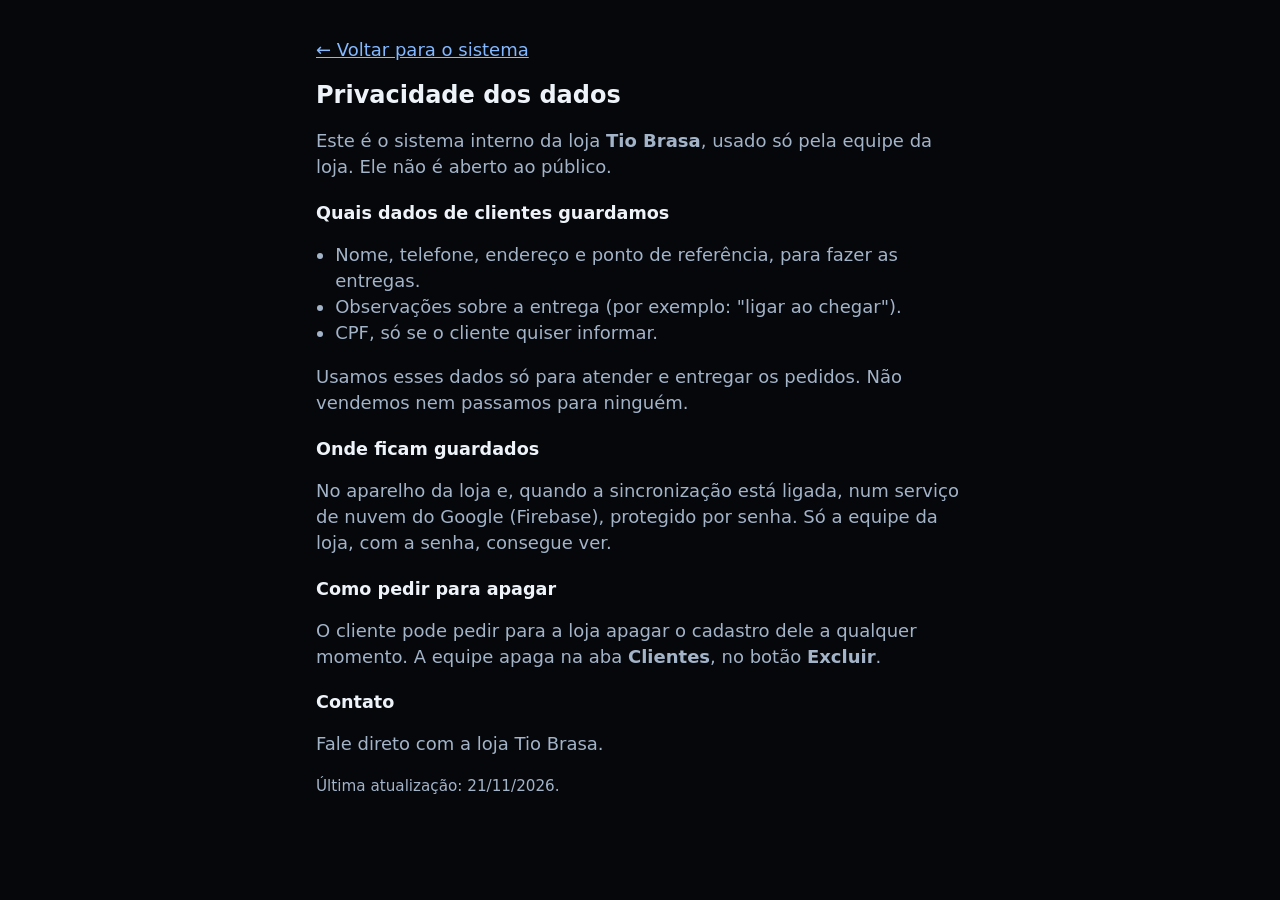
==== commit a22ff861: "Novo ícone do app, menu de baixo sem caixinhas e novos ícones de Gastos e Contas Co-Authored-By: Cla" ====
--- a/privacidade.html
+++ b/privacidade.html
@@ -6,7 +6,7 @@
   <meta name="theme-color" content="#000000">
   <meta name="robots" content="noindex, nofollow">
   <title>Privacidade · Tio Brasa</title>
-  <link rel="icon" type="image/png" href="assets/icones/icone-192.png">
+  <link rel="icon" type="image/png" href="assets/icones/icone2-192.png">
   <link rel="stylesheet" href="assets/style.css">
   <style>
     body { padding: 0; }
--- a/assets/style.css
+++ b/assets/style.css
@@ -189,7 +189,7 @@
 .grupo { border: 0; padding: 0; margin: 1rem 0 0; }
 .grupo legend { margin-bottom: .6rem; }
 .rotulo { font-weight: 800; display: block; margin-bottom: .45rem; }
-.segmentos { display: grid; grid-template-columns: repeat(3, 1fr); gap: .5rem; }
+.segmentos { display: grid; grid-template-columns: repeat(4, 1fr); gap: .5rem; }
 .seg {
   min-height: 70px; border-radius: var(--raio-m); border: 2px solid var(--borda-forte); background: var(--campo);
   font-weight: 800; cursor: pointer; padding: .4rem; touch-action: manipulation; line-height: 1.25;
@@ -697,3 +697,126 @@
 }
 /* Topo fixo respeita a área do relógio/notch no celular */
 .topo { top: env(safe-area-inset-top, 0px); }
+
+/* Pagamento dividido */
+.seg { font-size: .95rem; }
+#bloco-dividido { margin-top: .8rem; }
+.partes { display: grid; gap: .5rem; }
+.parte { display: grid; grid-template-columns: 6.2rem 1fr auto; align-items: center; gap: .5rem; }
+.parte label { font-weight: 800; font-size: .95rem; }
+.parte .campo-dinheiro { padding: 0 .6rem; }
+.parte .campo-dinheiro input { min-height: 46px; font-size: 1.15rem; }
+.parte .campo-dinheiro span { font-size: 1rem; }
+.btn-resto { min-height: 46px; padding: .2rem .75rem; font-size: .85rem; }
+.parte-deu { grid-template-columns: 1fr 9rem; margin-top: .6rem; }
+.parte-deu label { font-size: .9rem; }
+#dividido-status { margin-top: .6rem; }
+@media (max-width: 380px) {
+  .seg { font-size: .8rem; padding: .2rem; }
+  .parte { grid-template-columns: 5.2rem 1fr auto; }
+}
+.btn-resto {
+  border-radius: var(--raio-p); border: 2px solid var(--borda-forte); background: var(--campo);
+  font-weight: 800; cursor: pointer; touch-action: manipulation; color: var(--primaria-texto);
+  transition: transform .15s var(--suave), border-color .2s;
+}
+.btn-resto:hover { border-color: var(--primaria); }
+.btn-resto:active { transform: scale(.94); }
+
+/* Olhinho para ver a senha */
+.campo-senha { position: relative; }
+.campo-senha input { width: 100%; padding-right: 3.2rem; }
+.btn-olho {
+  position: absolute; right: .35rem; top: 50%; transform: translateY(-50%);
+  width: 44px; height: 44px; border: 0; border-radius: var(--raio-p);
+  background: transparent; color: var(--texto-suave); cursor: pointer;
+  display: grid; place-items: center; touch-action: manipulation;
+}
+.btn-olho:hover { color: var(--primaria-texto); background: var(--campo-hover); }
+.btn-olho .olho-fechado { display: none; }
+.btn-olho[aria-pressed="true"] .olho-aberto { display: none; }
+.btn-olho[aria-pressed="true"] .olho-fechado { display: block; }
+.btn-olho[aria-pressed="true"] { color: var(--primaria-texto); }
+
+/* =====================================================================
+   Minimalista (pedido do Daniel): plano, sem brilho, ícones de linha
+   ===================================================================== */
+:root { --raio: 16px; --raio-m: 12px; --raio-p: 10px; --sombra: none; }
+body { background: var(--fundo); }
+
+/* Superfícies planas */
+.cartao, .lista-cartoes > li, .bloco-num, .item, .cartao-login, dialog {
+  background: var(--cartao); box-shadow: none;
+}
+.item.no-pedido { background: var(--primaria-fundo); }
+.bloco-num.destaque, .bloco-num.destaque.negativo { background: var(--cartao); }
+.bloco-num.destaque { border-color: var(--verde-borda); }
+.bloco-num.destaque.negativo { border-color: var(--vermelho-borda); }
+
+/* Sem brilho nos botões */
+.btn-primario, .seg[aria-pressed="true"], .chip[aria-pressed="true"], .aba-btn[aria-current="page"], .toast, .btn-topo { box-shadow: none; }
+.item:hover { transform: none; }
+
+/* Títulos de seção discretos (no lugar dos círculos numerados) */
+.passo {
+  font-size: .78rem; font-weight: 800; text-transform: uppercase; letter-spacing: .08em;
+  color: var(--texto-suave); margin: 0 0 .5rem;
+}
+.grupo legend.passo { margin-bottom: .5rem; }
+.caixa-itens .passo { margin-top: .2rem; }
+
+/* Ícones de linha */
+.ic { width: 22px; height: 22px; flex-shrink: 0; }
+.seg { display: flex; flex-direction: column; align-items: center; justify-content: center; gap: .3rem; font-size: .9rem; }
+.seg .ic { width: 22px; height: 22px; }
+
+/* Menu: ícone + nome, item ativo só com azul suave */
+.aba-btn { gap: .2rem; }
+.aba-btn .ic { width: 24px; height: 24px; }
+.aba-btn[aria-current="page"] { background: var(--primaria-fundo); color: var(--primaria-texto); }
+
+/* Resumo de hoje mais leve */
+.pilula { background: transparent; border-color: var(--borda-forte); color: var(--texto-suave); font-weight: 700; }
+.pilula:first-child { color: var(--texto); }
+
+/* Cabeçalho limpo */
+.topo { background: var(--fundo); backdrop-filter: none; -webkit-backdrop-filter: none; }
+
+/* Status da nuvem: bolinha colorida + texto curto */
+.status-nuvem { background: transparent; border: 0; padding: 0; display: inline-flex; align-items: center; gap: .4rem; }
+.status-nuvem::before { content: ""; width: 8px; height: 8px; border-radius: 50%; background: var(--texto-suave); }
+.status-nuvem.ok, .status-nuvem.offline, .status-nuvem.erro { background: transparent; border: 0; }
+.status-nuvem.ok::before { background: var(--verde); }
+.status-nuvem.offline::before { background: var(--amarelo); }
+.status-nuvem.erro::before { background: var(--vermelho); }
+
+/* Ajustes recolhidos */
+.ajustes { border: 1px solid var(--borda); border-radius: var(--raio); margin: .4rem 0 1rem; background: var(--cartao); }
+.ajustes > summary {
+  list-style: none; cursor: pointer; padding: .9rem 1.1rem; font-weight: 800;
+  display: flex; justify-content: space-between; align-items: center; min-height: 52px;
+}
+.ajustes > summary::-webkit-details-marker { display: none; }
+.ajustes > summary::after { content: "›"; font-size: 1.4rem; color: var(--texto-suave); transition: transform .25s var(--suave); }
+.ajustes[open] > summary::after { transform: rotate(90deg); }
+.ajustes-corpo { padding: 0 1rem 1rem; }
+.ajustes-corpo .cartao { background: var(--campo); }
+
+/* Entrega: linha discreta */
+.cliente-entrega { background: transparent; }
+.aviso { display: flex; justify-content: space-between; align-items: center; gap: .6rem; padding: .6rem .9rem; font-size: .9rem; border-radius: var(--raio-m); }
+.btn-link { background: none; border: 0; color: var(--primaria-texto); font-weight: 800; cursor: pointer; padding: .4rem .2rem; min-height: 40px; text-decoration: underline; text-underline-offset: 3px; }
+
+/* Menu de baixo sem "quadradinhos": só ícone e nome; o ativo fica azul com um tracinho */
+@media (max-width: 1023px) {
+  .abas { background: var(--cartao); border: 1px solid var(--borda); padding: .2rem .3rem; }
+  .aba-btn, .aba-btn[aria-current="page"] { background: transparent; border-radius: 0; position: relative; }
+  .aba-btn { color: var(--texto-suave); font-weight: 700; }
+  .aba-btn[aria-current="page"] { color: var(--primaria-texto); }
+  .aba-btn[aria-current="page"]::after {
+    content: ""; position: absolute; bottom: .3rem; left: 50%; width: 18px; height: 3px;
+    border-radius: 3px; background: var(--primaria-texto); transform: translateX(-50%);
+  }
+  .aba-btn .ic { width: 24px; height: 24px; margin-bottom: .1rem; }
+  .aba-btn[aria-current="page"] .ic { stroke-width: 2.2; }
+}
